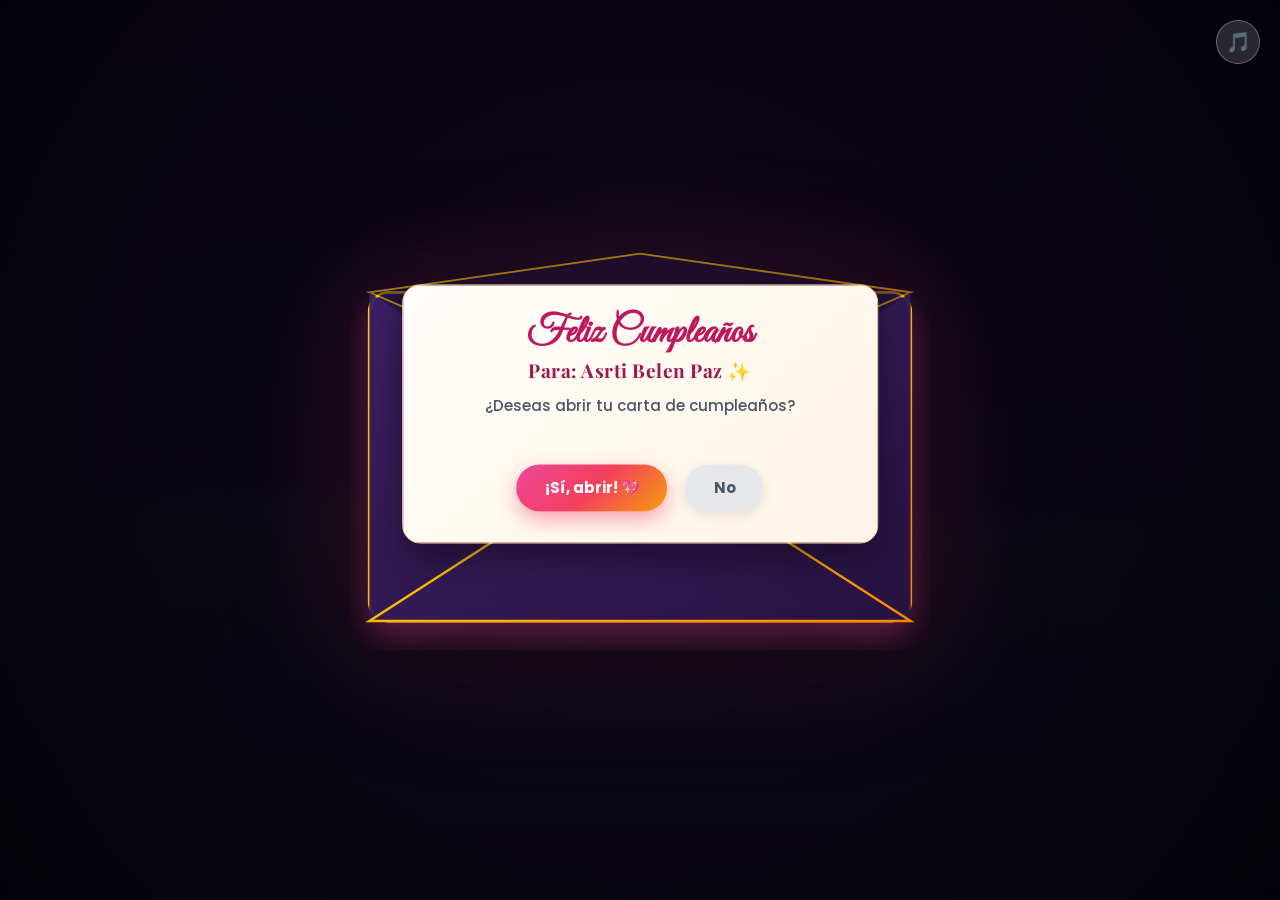
==== index.html @ bb48a77e "Initial commit: Proyecto Especial de Cumpleaños para Asrti Belen Paz (Animación Stickman, Pastel Int" ====
<!DOCTYPE html>
<html lang="es">
<head>
  <meta charset="UTF-8" />
  <meta name="viewport" content="width=device-width, initial-scale=1.0, maximum-scale=1.0, user-scalable=no" />
  <title>¡Feliz Cumpleaños Asrti Belen Paz! ✨</title>
  <link rel="preconnect" href="https://fonts.googleapis.com">
  <link rel="preconnect" href="https://fonts.gstatic.com" crossorigin>
  <link href="https://fonts.googleapis.com/css2?family=Dancing+Script:wght@700&family=Great+Vibes&family=Playfair+Display:ital,wght@0,600;0,800;1,600&family=Poppins:wght@300;400;600;700&display=swap" rel="stylesheet">
  <style>
    * {
      box-sizing: border-box;
      margin: 0;
      padding: 0;
      user-select: none;
      -webkit-tap-highlight-color: transparent;
    }
    body, html {
      width: 100%;
      height: 100%;
      overflow: hidden;
      background: #03040c;
      font-family: 'Poppins', sans-serif;
      color: #fff;
    }

    #stage {
      position: absolute;
      top: 0;
      left: 0;
      width: 100%;
      height: 100%;
    }

    /* CONTENEDOR SVG CON CÁMARA DINÁMICA POR VIEWBOX A 60 FPS */
    #worldSvg {
      display: block;
      width: 100%;
      height: 100%;
      will-change: viewBox;
    }

    /* CAPA DE FUEGOS ARTIFICIALES Y TEXTO CALIGRÁFICO */
    #fxCanvas {
      position: absolute;
      top: 0;
      left: 0;
      width: 100%;
      height: 100%;
      pointer-events: none;
      z-index: 20;
    }

    /* MODAL DE CARTA EN SVG GRANDE */
    #envelopeModal {
      position: fixed;
      top: 0;
      left: 0;
      width: 100%;
      height: 100%;
      background: radial-gradient(circle at center, rgba(16, 8, 28, 0.94) 0%, rgba(3, 2, 8, 0.98) 100%);
      backdrop-filter: blur(14px);
      -webkit-backdrop-filter: blur(14px);
      display: flex;
      justify-content: center;
      align-items: center;
      z-index: 100;
      transition: opacity 0.8s ease, visibility 0.8s ease, transform 0.8s cubic-bezier(0.16, 1, 0.3, 1);
    }

    #envelopeModal.hidden {
      opacity: 0;
      visibility: hidden;
      transform: scale(1.1);
      pointer-events: none;
    }

    .svg-envelope-wrapper {
      width: 92%;
      max-width: 580px;
      perspective: 1200px;
      text-align: center;
      position: relative;
    }

    .envelope-svg {
      width: 100%;
      height: auto;
      filter: drop-shadow(0 20px 50px rgba(0,0,0,0.8)) drop-shadow(0 0 40px rgba(236, 72, 153, 0.25));
    }

    /* CARTA DESPLEGABLE DENTRO DEL SOBRE */
    .letter-paper {
      position: absolute;
      top: 35%;
      left: 50%;
      transform: translate(-50%, -40%);
      width: 82%;
      background: linear-gradient(135deg, #fffdfa 0%, #fff4e6 100%);
      border-radius: 18px;
      padding: 28px 24px;
      color: #331526;
      box-shadow: 0 15px 35px rgba(0, 0, 0, 0.4);
      z-index: 10;
      border: 1px solid #fed7aa;
      animation: paperFloat 3s ease-in-out infinite alternate;
    }

    @keyframes paperFloat {
      0% { transform: translate(-50%, -42%); }
      100% { transform: translate(-50%, -38%); }
    }

    .letter-paper h2 {
      font-family: 'Great Vibes', cursive;
      font-size: 38px;
      color: #be185d;
      margin-bottom: 2px;
      line-height: 1.1;
    }

    .letter-paper .recipient {
      font-family: 'Playfair Display', serif;
      font-size: 19px;
      font-weight: 700;
      color: #9d174d;
      letter-spacing: 0.5px;
      margin-bottom: 12px;
    }

    .letter-paper p {
      font-size: 15px;
      color: #4b5563;
      margin-bottom: 22px;
      line-height: 1.5;
      font-weight: 500;
      min-height: 45px;
    }

    .letter-btns-box {
      display: flex;
      justify-content: center;
      align-items: center;
      gap: 18px;
      position: relative;
      min-height: 52px;
    }

    .btn-action {
      padding: 12px 28px;
      border: none;
      border-radius: 30px;
      font-size: 15px;
      font-weight: 700;
      cursor: pointer;
      font-family: 'Poppins', sans-serif;
      transition: transform 0.25s cubic-bezier(0.16, 1, 0.3, 1), box-shadow 0.25s ease, background 0.25s;
    }

    .btn-yes {
      background: linear-gradient(135deg, #ec4899 0%, #f43f5e 50%, #f59e0b 100%);
      color: #fff;
      box-shadow: 0 8px 20px rgba(244, 63, 94, 0.45);
    }
    .btn-yes:hover {
      transform: scale(1.08);
      box-shadow: 0 12px 28px rgba(244, 63, 94, 0.7);
    }

    .btn-no {
      background: #e5e7eb;
      color: #4b5563;
      box-shadow: 0 4px 12px rgba(0,0,0,0.1);
      position: relative;
      transition: transform 0.2s cubic-bezier(0.16, 1, 0.3, 1), left 0.2s, top 0.2s;
    }

    /* TARJETA ELEGANTE FINAL TRAS LA EXPLOSIÓN */
    #celebrationCard {
      position: fixed;
      bottom: 5%;
      left: 50%;
      transform: translateX(-50%) translateY(80px);
      opacity: 0;
      pointer-events: none;
      width: 90%;
      max-width: 660px;
      background: rgba(12, 7, 24, 0.86);
      backdrop-filter: blur(20px);
      -webkit-backdrop-filter: blur(20px);
      border: 2px solid rgba(255, 215, 0, 0.6);
      border-radius: 26px;
      padding: 28px 24px;
      text-align: center;
      z-index: 80;
      box-shadow: 0 25px 60px rgba(0,0,0,0.85), 0 0 40px rgba(255, 215, 0, 0.3);
      transition: transform 1.2s cubic-bezier(0.16, 1, 0.3, 1), opacity 1.2s ease;
    }

    #celebrationCard.active {
      transform: translateX(-50%) translateY(0);
      opacity: 1;
      pointer-events: auto;
    }

    .card-grand-title {
      font-family: 'Great Vibes', cursive;
      font-size: 52px;
      background: linear-gradient(45deg, #ffd700, #ff80bf, #ffffff, #ffd700);
      background-size: 200% auto;
      -webkit-background-clip: text;
      -webkit-text-fill-color: transparent;
      animation: shineGrad 4s linear infinite;
      line-height: 1.1;
      margin-bottom: 6px;
    }

    @keyframes shineGrad {
      to { background-position: 200% center; }
    }

    .card-dedication-name {
      font-family: 'Playfair Display', serif;
      font-size: 26px;
      color: #ffd166;
      font-weight: 700;
      letter-spacing: 1px;
      margin-bottom: 14px;
      text-shadow: 0 0 20px rgba(255, 209, 102, 0.6);
    }

    .card-desc {
      font-size: 15px;
      line-height: 1.7;
      color: #f3f4f6;
      margin-bottom: 24px;
      font-weight: 300;
    }

    .card-buttons-container {
      display: flex;
      flex-direction: column;
      align-items: center;
      gap: 12px;
      margin-bottom: 8px;
    }

    .btn-developer-gift {
      display: inline-flex;
      align-items: center;
      justify-content: center;
      gap: 12px;
      padding: 16px 32px;
      border-radius: 50px;
      background: linear-gradient(135deg, #f59e0b 0%, #ec4899 50%, #8b5cf6 100%);
      background-size: 200% 200%;
      color: #fff;
      font-size: 16px;
      font-weight: 700;
      text-decoration: none;
      box-shadow: 0 10px 30px rgba(236, 72, 153, 0.6);
      border: 2px solid rgba(255, 255, 255, 0.5);
      cursor: pointer;
      animation: pulseBtn 2s infinite alternate ease-in-out;
      transition: all 0.3s ease;
    }

    .btn-direct-cake {
      display: inline-flex;
      align-items: center;
      justify-content: center;
      gap: 10px;
      padding: 12px 26px;
      border-radius: 40px;
      background: rgba(255, 255, 255, 0.12);
      border: 1.5px solid rgba(255, 215, 0, 0.6);
      color: #ffd700;
      font-size: 14px;
      font-weight: 600;
      text-decoration: none;
      transition: all 0.3s ease;
    }
    .btn-direct-cake:hover {
      background: rgba(255, 215, 0, 0.25);
      transform: translateY(-2px);
      box-shadow: 0 6px 20px rgba(255, 215, 0, 0.4);
    }
      font-weight: 700;
      text-decoration: none;
      box-shadow: 0 10px 30px rgba(236, 72, 153, 0.6);
      border: 2px solid rgba(255, 255, 255, 0.5);
      cursor: pointer;
      animation: pulseBtn 2s infinite alternate ease-in-out;
      transition: all 0.3s ease;
    }

    @keyframes pulseBtn {
      0% { transform: scale(1); box-shadow: 0 10px 25px rgba(236, 72, 153, 0.5); }
      100% { transform: scale(1.05); box-shadow: 0 14px 40px rgba(245, 158, 11, 0.8); }
    }

    .btn-developer-gift:hover {
      transform: scale(1.09) translateY(-2px);
      filter: brightness(1.15);
    }

    .replay-link {
      display: inline-block;
      margin-top: 14px;
      color: rgba(255, 255, 255, 0.65);
      font-size: 13px;
      text-decoration: underline;
      cursor: pointer;
    }
    .replay-link:hover {
      color: #ffd700;
    }

    /* CONTROL DE AUDIO */
    .audio-btn {
      position: fixed;
      top: 20px;
      right: 20px;
      z-index: 120;
      background: rgba(255, 255, 255, 0.15);
      backdrop-filter: blur(10px);
      border: 1px solid rgba(255, 255, 255, 0.3);
      color: #fff;
      border-radius: 50%;
      width: 44px;
      height: 44px;
      display: flex;
      justify-content: center;
      align-items: center;
      font-size: 20px;
      cursor: pointer;
      transition: background 0.3s;
    }
    .audio-btn:hover {
      background: rgba(255, 255, 255, 0.3);
    }
  </style>
</head>
<body>

  <button class="audio-btn" id="audioBtn" title="Música On/Off">🎵</button>

  <audio id="bgMusic" src="musica/cancion.mp3" preload="auto" loop></audio>
  <audio id="sfxSoplar" src="efectos de sonidos/soplar1.mp3" preload="auto"></audio>

  <!-- MODAL INICIAL CON CARTA SVG GRANDE -->
  <div id="envelopeModal">
    <div class="svg-envelope-wrapper">
      <!-- SOBRE SVG GRANDE -->
      <svg class="envelope-svg" viewBox="0 0 600 420" fill="none" xmlns="http://www.w3.org/2000/svg">
        <defs>
          <linearGradient id="envGradBack" x1="0%" y1="0%" x2="100%" y2="100%">
            <stop offset="0%" stop-color="#2d174a"/>
            <stop offset="100%" stop-color="#190d2e"/>
          </linearGradient>
          <linearGradient id="envGradFront" x1="0%" y1="0%" x2="100%" y2="100%">
            <stop offset="0%" stop-color="#3d2066"/>
            <stop offset="100%" stop-color="#261340"/>
          </linearGradient>
          <linearGradient id="goldBorder" x1="0%" y1="0%" x2="100%" y2="100%">
            <stop offset="0%" stop-color="#ffd700"/>
            <stop offset="50%" stop-color="#ffb703"/>
            <stop offset="100%" stop-color="#fb8500"/>
          </linearGradient>
          <filter id="envGlow" x="-20%" y="-20%" width="140%" height="140%">
            <feDropShadow dx="0" dy="15" stdDeviation="15" flood-color="#ec4899" flood-opacity="0.3"/>
          </filter>
        </defs>

        <!-- Fondo del sobre -->
        <rect x="20" y="50" width="560" height="340" rx="20" fill="url(#envGradBack)" stroke="url(#goldBorder)" stroke-width="3" filter="url(#envGlow)"/>

        <!-- Solapa abierta hacia arriba -->
        <polygon points="20,50 300,10 580,50 300,170" fill="#201138" stroke="url(#goldBorder)" stroke-width="2" opacity="0.6"/>

        <!-- Laterales interiores del sobre -->
        <polygon points="20,50 300,240 20,390" fill="url(#envGradFront)" opacity="0.95"/>
        <polygon points="580,50 300,240 580,390" fill="url(#envGradFront)" opacity="0.95"/>
        
        <!-- Solapa frontal inferior -->
        <polygon points="20,390 300,210 580,390" fill="url(#envGradFront)" stroke="url(#goldBorder)" stroke-width="2.5"/>

        <!-- Sello dorado de cera -->
        <circle cx="300" cy="210" r="34" fill="url(#goldBorder)"/>
        <circle cx="300" cy="210" r="28" fill="#ffd700" stroke="#b45309" stroke-width="2"/>
        <text x="300" y="218" text-anchor="middle" font-size="22" font-family="'Great Vibes', cursive" fill="#78350f" font-weight="bold">A</text>
      </svg>

      <!-- PAPEL DE LA CARTA INTERACTIVA -->
      <div class="letter-paper" id="letterPaper">
        <h2>Feliz Cumpleaños</h2>
        <div class="recipient">Para: Asrti Belen Paz ✨</div>
        <p id="questionText">¿Deseas abrir tu carta de cumpleaños?</p>
        <div class="letter-btns-box">
          <button class="btn-action btn-yes" id="btnYes">¡Sí, abrir! 💖</button>
          <button class="btn-action btn-no" id="btnNo">No</button>
        </div>
      </div>
    </div>
  </div>

  <!-- LIENZO DE ESCENA PRINCIPAL -->
  <div id="stage">
    <!-- MUNDO SVG VERTICAL GRANDE: 1400 ancho x 3200 alto -->
    <svg id="worldSvg" viewBox="0 0 1400 3200" preserveAspectRatio="xMidYMid slice">
      <defs>
        <!-- CIELO GRADIENTE CONTINUO (Espacio exterior hasta la pradera) -->
        <linearGradient id="skyGradient" x1="0%" y1="0%" x2="0%" y2="100%">
          <stop offset="0%" stop-color="#020308" />
          <stop offset="15%" stop-color="#06091e" />
          <stop offset="35%" stop-color="#121035" />
          <stop offset="55%" stop-color="#1b1245" />
          <stop offset="75%" stop-color="#281354" />
          <stop offset="92%" stop-color="#3d185e" />
          <stop offset="100%" stop-color="#171833" />
        </linearGradient>

        <!-- LUNA RESPLANDOR -->
        <radialGradient id="moonGlow" cx="50%" cy="50%" r="50%">
          <stop offset="0%" stop-color="#ffffff" stop-opacity="1"/>
          <stop offset="35%" stop-color="#fff7cd" stop-opacity="0.95"/>
          <stop offset="70%" stop-color="#ffd166" stop-opacity="0.35"/>
          <stop offset="100%" stop-color="#ffb703" stop-opacity="0"/>
        </radialGradient>

        <!-- LLAMA DE FUEGO -->
        <radialGradient id="fireGrad" cx="50%" cy="80%" r="65%">
          <stop offset="0%" stop-color="#ffffff"/>
          <stop offset="25%" stop-color="#ffe600"/>
          <stop offset="60%" stop-color="#ff5400"/>
          <stop offset="90%" stop-color="#ff0055"/>
          <stop offset="100%" stop-color="#79001b" stop-opacity="0"/>
        </radialGradient>

        <radialGradient id="arrowFireGrad" cx="50%" cy="50%" r="50%">
          <stop offset="0%" stop-color="#ffffff"/>
          <stop offset="35%" stop-color="#ffe600"/>
          <stop offset="75%" stop-color="#ff3c00"/>
          <stop offset="100%" stop-color="#ff0000" stop-opacity="0"/>
        </radialGradient>

        <!-- CÉSPED -->
        <linearGradient id="grassGrad" x1="0%" y1="0%" x2="0%" y2="100%">
          <stop offset="0%" stop-color="#2b7a3a"/>
          <stop offset="30%" stop-color="#185124"/>
          <stop offset="100%" stop-color="#09220f"/>
        </linearGradient>

        <!-- MONTAÑAS -->
        <linearGradient id="mountGrad1" x1="0%" y1="0%" x2="0%" y2="100%">
          <stop offset="0%" stop-color="#1b1738"/>
          <stop offset="100%" stop-color="#0b081b"/>
        </linearGradient>
        <linearGradient id="mountGrad2" x1="0%" y1="0%" x2="0%" y2="100%">
          <stop offset="0%" stop-color="#151d3b"/>
          <stop offset="100%" stop-color="#080e22"/>
        </linearGradient>

        <filter id="glowFilt" x="-50%" y="-50%" width="200%" height="200%">
          <feGaussianBlur stdDeviation="8" result="b1"/>
          <feMerge>
            <feMergeNode in="b1"/>
            <feMergeNode in="SourceGraphic"/>
          </feMerge>
        </filter>
        <filter id="heavyGlow" x="-100%" y="-100%" width="300%" height="300%">
          <feGaussianBlur stdDeviation="18" result="b1"/>
          <feMerge>
            <feMergeNode in="b1"/>
            <feMergeNode in="SourceGraphic"/>
          </feMerge>
        </filter>
      </defs>

      <!-- FONDO COMPLETO -->
      <rect width="1400" height="3200" fill="url(#skyGradient)" />

      <!-- CAMPO DE ESTRELLAS -->
      <g id="starsLayer"></g>

      <!-- NUBES Y NEBULOSAS SUAVES EN EL CIELO -->
      <g opacity="0.35">
        <path d="M-100,1200 Q300,1100 700,1250 T1500,1180 L1500,1400 L-100,1400 Z" fill="#4a1575" />
        <path d="M-100,1650 Q450,1500 900,1680 T1500,1580 L1500,1850 L-100,1850 Z" fill="#2d1354" />
      </g>

      <!-- LA GRAN LUNA (A la altura de y=520, donde la flecha ascenderá) -->
      <g id="lunaGroup" transform="translate(700, 520)">
        <!-- Gran resplandor de la luna -->
        <circle cx="0" cy="0" r="160" fill="url(#moonGlow)" filter="url(#heavyGlow)" opacity="0.9" />
        <!-- Disco lunar -->
        <circle cx="0" cy="0" r="75" fill="#fffdf0" />
        <!-- Cráteres suaves -->
        <circle cx="-22" cy="-18" r="14" fill="#e9e1c4" opacity="0.75" />
        <circle cx="26" cy="22" r="20" fill="#e9e1c4" opacity="0.6" />
        <circle cx="-16" cy="32" r="11" fill="#e9e1c4" opacity="0.5" />
        <circle cx="34" cy="-24" r="12" fill="#e9e1c4" opacity="0.6" />
      </g>

      <!-- MONTAÑAS DE FONDO LEJANAS (y=2450) -->
      <path d="M-100,2500 Q200,2250 550,2460 T1150,2380 T1500,2480 L1500,3200 L-100,3200 Z" fill="url(#mountGrad1)" />

      <!-- MONTAÑAS CERCANAS (y=2620) -->
      <path d="M-100,2680 Q350,2450 750,2620 T1500,2590 L1500,3200 L-100,3200 Z" fill="url(#mountGrad2)" />

      <!-- COLINA DE CÉSPED DELANTERA (y=2830) -->
      <path d="M-100,2830 Q350,2770 700,2800 T1500,2810 L1500,3200 L-100,3200 Z" fill="url(#grassGrad)" />
      <g id="grassBladesGroup"></g>

      <!-- FOGATA / LLAMA DE FUEGO EN EL SUELO (x=530, y=2830) -->
      <g id="campfireGroup" transform="translate(530, 2830)">
        <!-- Piedras del fogón -->
        <ellipse cx="-26" cy="8" rx="14" ry="7" fill="#3f3f50" />
        <ellipse cx="26" cy="8" rx="14" ry="7" fill="#333342" />
        <ellipse cx="0" cy="12" rx="20" ry="8" fill="#242430" />
        <ellipse cx="-14" cy="11" rx="12" ry="6" fill="#3a3a4c" />
        <ellipse cx="14" cy="11" rx="12" ry="6" fill="#363646" />
        <!-- Leños de madera -->
        <rect x="-28" y="-3" width="56" height="10" rx="4" fill="#582a13" transform="rotate(-18)" />
        <rect x="-28" y="-3" width="56" height="10" rx="4" fill="#6a3518" transform="rotate(20)" />
        <!-- Brasa y llama viva de fuego -->
        <ellipse cx="0" cy="2" rx="22" ry="7" fill="#ff4d00" filter="url(#glowFilt)" />
        <g id="flameGroup" filter="url(#glowFilt)">
          <path id="flameOuter" d="M0,-60 C18,-38 28,-16 18,2 C10,12 -10,12 -18,2 C-28,-16 -18,-38 0,-60 Z" fill="url(#fireGrad)" />
          <path id="flameInner" d="M0,-36 C10,-22 14,-10 9,0 C5,6 -5,6 -9,0 C-14,-10 -10,-22 0,-36 Z" fill="#ffffff" opacity="0.9" />
        </g>
        <g id="fireSparksGroup"></g>
      </g>

      <!-- ARCO EN EL SUELO (x=730, y=2840) -->
      <g id="groundBow" transform="translate(730, 2840) rotate(32)">
        <path d="M-30,-6 Q0,-20 30,-6" fill="none" stroke="#8b4513" stroke-width="5" stroke-linecap="round" />
        <line x1="-30" y1="-6" x2="30" y2="-6" stroke="#fef08a" stroke-width="2" />
      </g>

      <!-- PERSONAJE DE PALITOS (STICKMAN ARTICULADO POR JS A 60 FPS) -->
      <g id="stickman">
        <!-- Cabeza con trazo idéntico a la imagen -->
        <circle id="smHead" cx="660" cy="2650" r="28" fill="#ffffff" stroke="#000000" stroke-width="8" />
        <!-- Torso -->
        <line id="smTorso" x1="660" y1="2678" x2="660" y2="2760" stroke="#000000" stroke-width="8" stroke-linecap="round" />
        <!-- Brazo Izquierdo -->
        <polyline id="smLeftArm" points="660,2700 635,2730 620,2750" fill="none" stroke="#000000" stroke-width="8" stroke-linecap="round" stroke-linejoin="round" />
        <circle id="smLeftHand" cx="620" cy="2750" r="5" fill="#000000" />
        <!-- Brazo Derecho (Saludando arriba al inicio como la foto) -->
        <polyline id="smRightArm" points="660,2700 688,2680 705,2635" fill="none" stroke="#000000" stroke-width="8" stroke-linecap="round" stroke-linejoin="round" />
        <circle id="smRightHand" cx="705" cy="2635" r="5" fill="#000000" />
        <!-- Pierna Izquierda -->
        <polyline id="smLeftLeg" points="660,2760 635,2795 622,2832 608,2835" fill="none" stroke="#000000" stroke-width="8" stroke-linecap="round" stroke-linejoin="round" />
        <!-- Pierna Derecha -->
        <polyline id="smRightLeg" points="660,2760 665,2798 666,2832 686,2835" fill="none" stroke="#000000" stroke-width="8" stroke-linecap="round" stroke-linejoin="round" />

        <!-- ARCO SOSTENIDO EN MANO -->
        <g id="smHeldBow" opacity="0">
          <path id="smBowWood" d="M-10,-45 Q20,0 -10,45" fill="none" stroke="#8b4513" stroke-width="5" stroke-linecap="round" />
          <path id="smBowString" d="M-10,-45 L-10,45" stroke="#fef08a" stroke-width="2" />
          <!-- Flecha colocada -->
          <g id="smNockedArrow" opacity="0">
            <line x1="-35" y1="0" x2="35" y2="0" stroke="#d4a373" stroke-width="3.5" stroke-linecap="round" />
            <path d="M-35,-5 L-25,0 L-35,5" fill="none" stroke="#ef4444" stroke-width="2.5" />
            <polygon points="35,-5 45,0 35,5" fill="#cbd5e1" />
            <!-- Fuego en la punta -->
            <circle id="smTipFlame" cx="42" cy="0" r="10" fill="url(#arrowFireGrad)" filter="url(#glowFilt)" opacity="0" />
          </g>
        </g>
      </g>

      <!-- FLECHA VOLADORA EN ASCENSO -->
      <g id="flyingArrow" opacity="0" transform="translate(660, 2670) rotate(-90)">
        <g id="arrowTrail"></g>
        <line x1="-40" y1="0" x2="40" y2="0" stroke="#d4a373" stroke-width="4.5" stroke-linecap="round" />
        <path d="M-40,-7 L-28,0 L-40,7" fill="none" stroke="#ef4444" stroke-width="3.5" />
        <path d="M-48,-6 L-36,0 L-48,6" fill="none" stroke="#f59e0b" stroke-width="3" />
        <polygon points="40,-7 54,0 40,7" fill="#e2e8f0" />
        <ellipse cx="48" cy="0" rx="22" ry="14" fill="url(#arrowFireGrad)" filter="url(#heavyGlow)" />
        <ellipse cx="52" cy="0" rx="12" ry="7" fill="#ffffff" />
      </g>

      <!-- TEXTO CALIGRÁFICO ESCRIBÍENDOSE EN EL CIELO CON TRAZOS CELESTIALES -->
      <g id="skyWritingGroup" opacity="0">
        <text x="700" y="320" text-anchor="middle" font-family="'Great Vibes', cursive" font-size="78" fill="#ffd700" filter="url(#heavyGlow)" letter-spacing="2">¡Feliz Cumpleaños!</text>
        <text x="700" y="420" text-anchor="middle" font-family="'Playfair Display', serif" font-size="52" font-weight="bold" fill="#ffffff" filter="url(#heavyGlow)" letter-spacing="3">✨ Asrti Belen Paz ✨</text>
      </g>
    </svg>
  </div>

  <!-- CANVAS PARA PARTICULAS Y FUEGOS ARTIFICIALES -->
  <canvas id="fxCanvas"></canvas>

  <!-- TARJETA ELEGANTE FINAL -->
  <div id="celebrationCard">
    <div class="card-grand-title">¡Feliz Cumpleaños!</div>
    <div class="card-dedication-name">✨ Asrti Belen Paz ✨</div>
    <p class="card-desc">
      Que cada estrella del firmamento ilumine tu camino con bendiciones, salud inquebrantable, alegría desbordante y sueños cumplidos. ¡Hoy el universo entero celebra contigo! 🎂💖
    </p>
    <div class="card-buttons-container">
      <a href="pastel/index.html?nombre=Asrti%20Belen&apellido=Paz" class="btn-direct-cake">
        <span>🎂 Ver directamente el Pastel de Cumpleaños</span>
      </a>
      <a href="pregunta.html" class="btn-developer-gift">
        <span>🎁 Ver el regalo que te dejó el desarrollador ✨</span>
      </a>
    </div>
    <div>
      <span class="replay-link" id="replayBtn">↺ Revivir la animación</span>
    </div>
  </div>

  <script>
    /* ==========================================================================
       1. AUDIO Y SONIDOS
       ========================================================================== */
    const bgMusic = document.getElementById('bgMusic');
    const sfxSoplar = document.getElementById('sfxSoplar');
    const audioBtn = document.getElementById('audioBtn');
    let isMuted = false;

    audioBtn.addEventListener('click', () => {
      isMuted = !isMuted;
      if (isMuted) {
        bgMusic.pause();
        audioBtn.textContent = '🔇';
      } else {
        bgMusic.play().catch(() => {});
        audioBtn.textContent = '🎵';
      }
    });

    let actx = null;
    function getActx() {
      if (!actx) actx = new (window.AudioContext || window.webkitAudioContext)();
      if (actx.state === 'suspended') actx.resume();
      return actx;
    }

    function soundBowRelease() {
      try {
        const ctx = getActx();
        const osc = ctx.createOscillator();
        const g = ctx.createGain();
        osc.connect(g);
        g.connect(ctx.destination);
        osc.type = 'triangle';
        osc.frequency.setValueAtTime(520, ctx.currentTime);
        osc.frequency.exponentialRampToValueAtTime(100, ctx.currentTime + 0.28);
        g.gain.setValueAtTime(0.4, ctx.currentTime);
        g.gain.exponentialRampToValueAtTime(0.01, ctx.currentTime + 0.3);
        osc.start();
        osc.stop(ctx.currentTime + 0.3);
      } catch(e) {}
    }

    function soundRocketAscend() {
      try {
        const ctx = getActx();
        const osc = ctx.createOscillator();
        const g = ctx.createGain();
        osc.connect(g);
        g.connect(ctx.destination);
        osc.type = 'sine';
        osc.frequency.setValueAtTime(260, ctx.currentTime);
        osc.frequency.exponentialRampToValueAtTime(1600, ctx.currentTime + 3.2);
        g.gain.setValueAtTime(0.12, ctx.currentTime);
        g.gain.linearRampToValueAtTime(0.35, ctx.currentTime + 2.8);
        g.gain.exponentialRampToValueAtTime(0.01, ctx.currentTime + 3.2);
        osc.start();
        osc.stop(ctx.currentTime + 3.2);
      } catch(e) {}
    }

    function soundBigExplosion() {
      try {
        const ctx = getActx();
        const bSize = ctx.sampleRate * 2.0;
        const buf = ctx.createBuffer(1, bSize, ctx.sampleRate);
        const d = buf.getChannelData(0);
        for (let i = 0; i < bSize; i++) d[i] = Math.random() * 2 - 1;

        const noise = ctx.createBufferSource();
        noise.buffer = buf;
        const filter = ctx.createBiquadFilter();
        filter.type = 'lowpass';
        filter.frequency.setValueAtTime(1000, ctx.currentTime);
        filter.frequency.exponentialRampToValueAtTime(50, ctx.currentTime + 1.8);

        const g = ctx.createGain();
        g.gain.setValueAtTime(0.9, ctx.currentTime);
        g.gain.exponentialRampToValueAtTime(0.01, ctx.currentTime + 1.9);

        noise.connect(filter);
        filter.connect(g);
        g.connect(ctx.destination);
        noise.start();
        noise.stop(ctx.currentTime + 1.9);

        // Campanas celestiales
        const notes = [523.25, 659.25, 783.99, 1046.50, 1318.51, 1567.98];
        notes.forEach((freq, i) => {
          setTimeout(() => {
            const o = ctx.createOscillator();
            const gn = ctx.createGain();
            o.connect(gn);
            gn.connect(ctx.destination);
            o.type = 'sine';
            o.frequency.setValueAtTime(freq, ctx.currentTime);
            gn.gain.setValueAtTime(0.25, ctx.currentTime);
            gn.gain.exponentialRampToValueAtTime(0.001, ctx.currentTime + 1.0);
            o.start();
            o.stop(ctx.currentTime + 1.0);
          }, i * 110);
        });
      } catch(e) {}
    }

    /* ==========================================================================
       2. MUNDO SVG Y ELEMENTOS AMBIENTALES
       ========================================================================== */
    const starsLayer = document.getElementById('starsLayer');
    for (let i = 0; i < 280; i++) {
      const cx = Math.random() * 1400;
      const cy = Math.random() * 2600;
      const r = Math.random() * 2 + 0.6;
      const op = Math.random() * 0.75 + 0.25;
      const star = document.createElementNS('http://www.w3.org/2000/svg', 'circle');
      star.setAttribute('cx', cx);
      star.setAttribute('cy', cy);
      star.setAttribute('r', r);
      star.setAttribute('fill', '#ffffff');
      star.setAttribute('opacity', op);
      starsLayer.appendChild(star);
    }

    const grassGroup = document.getElementById('grassBladesGroup');
    for (let i = 0; i < 150; i++) {
      const x = Math.random() * 1400;
      const y = 2800 + Math.random() * 200;
      const h = 12 + Math.random() * 20;
      const blade = document.createElementNS('http://www.w3.org/2000/svg', 'path');
      blade.setAttribute('d', `M${x},${y} Q${x + (Math.random() * 12 - 6)},${y - h} ${x + (Math.random() * 8 - 4)},${y - h}`);
      blade.setAttribute('stroke', '#38b000');
      blade.setAttribute('stroke-width', '2.5');
      blade.setAttribute('stroke-linecap', 'round');
      grassGroup.appendChild(blade);
    }

    // Chispas de la fogata
    const fireSparksGroup = document.getElementById('fireSparksGroup');
    for (let i = 0; i < 10; i++) {
      const sp = document.createElementNS('http://www.w3.org/2000/svg', 'circle');
      sp.setAttribute('cx', Math.random() * 24 - 12);
      sp.setAttribute('cy', Math.random() * 20 - 20);
      sp.setAttribute('r', Math.random() * 2.5 + 1);
      sp.setAttribute('fill', '#ffe600');
      sp.setAttribute('opacity', Math.random() * 0.8 + 0.2);
      fireSparksGroup.appendChild(sp);
    }

    /* ==========================================================================
       3. SISTEMA DE CÁMARA A 60 FPS (LERP VIEWBOX INTERPOLATION)
       ========================================================================== */
    const worldSvg = document.getElementById('worldSvg');

    // Estado actual de la cámara
    let cam = {
      x: 0,
      y: 2300,
      w: 1400,
      h: 900
    };

    // Objetivo al que viaja la cámara suavemente a 60 FPS
    let targetCam = {
      x: 0,
      y: 2300,
      w: 1400,
      h: 900,
      lerpSpeed: 0.08
    };

    function updateCamera() {
      cam.x += (targetCam.x - cam.x) * targetCam.lerpSpeed;
      cam.y += (targetCam.y - cam.y) * targetCam.lerpSpeed;
      cam.w += (targetCam.w - cam.w) * targetCam.lerpSpeed;
      cam.h += (targetCam.h - cam.h) * targetCam.lerpSpeed;

      worldSvg.setAttribute('viewBox', `${cam.x} ${cam.y} ${cam.w} ${cam.h}`);
    }

    /* ==========================================================================
       4. MOTOR DE FÍSICA Y CINEMÁTICA INVERSA (IK) A 60 FPS
       ========================================================================== */
    const smHead = document.getElementById('smHead');
    const smTorso = document.getElementById('smTorso');
    const smLeftArm = document.getElementById('smLeftArm');
    const smLeftHand = document.getElementById('smLeftHand');
    const smRightArm = document.getElementById('smRightArm');
    const smRightHand = document.getElementById('smRightHand');
    const smLeftLeg = document.getElementById('smLeftLeg');
    const smRightLeg = document.getElementById('smRightLeg');
    const smHeldBow = document.getElementById('smHeldBow');
    const smBowWood = document.getElementById('smBowWood');
    const smBowString = document.getElementById('smBowString');
    const smNockedArrow = document.getElementById('smNockedArrow');
    const smTipFlame = document.getElementById('smTipFlame');
    const groundBow = document.getElementById('groundBow');
    const flameOuter = document.getElementById('flameOuter');

    // SOLVER DE 2 HUESOS (INVERSE KINEMATICS)
    // Garantiza físicamente que las manos y pies NUNCA se separen del cuerpo
    function solveLimbIK(startX, startY, targetX, targetY, bendDir = 1, len1 = 34, len2 = 34) {
      const dx = targetX - startX;
      const dy = targetY - startY;
      const dist = Math.hypot(dx, dy);
      const maxReach = (len1 + len2) * 0.999;
      const d = Math.max(0.1, Math.min(dist, maxReach));

      const baseAng = Math.atan2(dy, dx);
      const cosA = (len1 * len1 + d * d - len2 * len2) / (2 * len1 * d);
      const clampedCos = Math.max(-1, Math.min(1, cosA));
      const angA = Math.acos(clampedCos);

      const jointAng = baseAng + bendDir * angA;
      const midX = startX + len1 * Math.cos(jointAng);
      const midY = startY + len1 * Math.sin(jointAng);

      const endX = startX + (dx / dist) * d;
      const endY = startY + (dy / dist) * d;

      return {
        start: { x: startX, y: startY },
        mid: { x: midX, y: midY },
        end: { x: endX, y: endY }
      };
    }

    // Estado físico del personaje
    let man = {
      x: 660,
      y: 2650,
      baseY: 2650,
      walkCycle: 0,
      bowHeld: false,
      arrowNocked: false,
      arrowIgnited: false,
      bowAngle: 0,
      bowStringPull: 0,
      state: 'wave',
      stateTime: 0
    };

    let flameT = 0;

    function renderStickman() {
      flameT += 0.15;
      const f1 = Math.sin(flameT * 2.5) * 6;
      const f2 = Math.cos(flameT * 3.2) * 5;
      const fh = Math.sin(flameT * 4.0) * 8;
      flameOuter.setAttribute('d', `M${f1},-60 C${18 + f2},-38 28,-16 18,2 C10,12 -10,12 -18,2 C-28,-16 ${-18 + f1},-38 ${f1},${-60 - fh} Z`);

      man.stateTime += 0.016;

      let hx = man.x;
      let hy = man.y;
      let neckX = hx;
      let neckY = hy + 28;
      let hipX = hx;
      let hipY = hy + 110;

      // Variables objetivo para las manos y pies
      let targetLX = hx - 28, targetLY = hy + 85;
      let targetRX = hx + 35, targetRY = hy + 85;
      let targetFootLX = hx - 25, targetFootLY = 2835;
      let targetFootRX = hx + 15, targetFootLY2 = 2835;

      // MAQUINA DE ESTADOS FÍSICOS CON VECTORES EXACTOS (RITMO HUMANO TRANQUILO)
      if (man.state === 'wave') {
        man.facing = 1;
        // Saludo suave y cariñoso a ritmo humano
        const waveAngle = Math.sin(man.stateTime * 3.2) * 14;
        targetRX = hx + 40 + waveAngle;
        targetRY = hy - 18 + Math.cos(man.stateTime * 3.2) * 5;
        targetLX = hx - 26;
        targetLY = hy + 80;

        targetFootLX = hx - 20;
        targetFootLY = 2835;
        targetFootRX = hx + 18;
        targetFootLY2 = 2835;
      }
      else if (man.state === 'walkToBow') {
        man.facing = 1;
        man.x += 1.0; // Caminata pausada y tranquila
        hx = man.x;
        man.walkCycle += 0.08;

        // Rebote pélvico físico suave
        const bob = Math.abs(Math.sin(man.walkCycle * 2)) * 3.5;
        man.y = man.baseY - bob;
        hy = man.y;
        neckY = hy + 28;
        hipY = hy + 110;

        // Vectores de paso orgánico
        const stride = 22;
        const p1 = man.walkCycle;
        const p2 = man.walkCycle + Math.PI;

        targetFootLX = hx + Math.sin(p1) * stride;
        const liftL = Math.max(0, Math.cos(p1) * 12);
        targetFootLY = 2835 - liftL;

        targetFootRX = hx + Math.sin(p2) * stride;
        const liftR = Math.max(0, Math.cos(p2) * 12);
        targetFootLY2 = 2835 - liftR;

        // Brazos balanceándose suavemente en contra-fase
        targetLX = hx - Math.sin(p1) * 15;
        targetLY = hy + 78;
        targetRX = hx - Math.sin(p2) * 15;
        targetRY = hy + 78;

        if (man.x >= 715) {
          man.state = 'bendBow';
          man.stateTime = 0;
        }
      }
      else if (man.state === 'bendBow') {
        // Se agacha pausadamente doblando rodillas e inclinando torso
        const t = Math.min(man.stateTime * 0.75, 1);
        const ease = t * t * (3 - 2 * t);

        man.y = man.baseY + ease * 45;
        hy = man.y;
        neckY = hy + 28;
        hipY = hy + 105;

        // Mano izquierda alcanza con calma el arco en el suelo
        targetLX = hx + 15 + ease * 5;
        targetLY = 2838;

        // Mano derecha equilibra atrás
        targetRX = hx - 25 - ease * 10;
        targetRY = hy + 50;

        targetFootLX = hx - 18;
        targetFootLY = 2835;
        targetFootRX = hx + 18;
        targetFootLY2 = 2835;

        if (t >= 1 && man.stateTime > 1.4) {
          groundBow.style.display = 'none';
          man.bowHeld = true;
          smHeldBow.setAttribute('opacity', '1');
          man.state = 'standBow';
          man.stateTime = 0;
        }
      }
      else if (man.state === 'standBow') {
        // Se incorpora con calma con el arco en mano
        const t = Math.min(man.stateTime * 0.75, 1);
        const ease = t * t * (3 - 2 * t);

        man.y = (man.baseY + 45) - ease * 45;
        hy = man.y;
        neckY = hy + 28;
        hipY = hy + 110;

        targetLX = hx + 25;
        targetLY = hy + 65;

        targetRX = hx + 5 - (1 - ease) * 30;
        targetRY = hy + 65;

        man.bowAngle = 0;

        targetFootLX = hx - 18;
        targetFootLY = 2835;
        targetFootRX = hx + 18;
        targetFootLY2 = 2835;

        if (t >= 1 && man.stateTime > 1.4) {
          man.arrowNocked = true;
          smNockedArrow.setAttribute('opacity', '1');
          man.state = 'walkToFire';
          man.stateTime = 0;
        }
      }
      else if (man.state === 'walkToFire') {
        man.facing = -1;
        man.x -= 1.0; // Caminata tranquila hacia la fogata
        hx = man.x;
        man.walkCycle += 0.08;

        const bob = Math.abs(Math.sin(man.walkCycle * 2)) * 3.5;
        man.y = man.baseY - bob;
        hy = man.y;
        neckY = hy + 28;
        hipY = hy + 110;

        const stride = 22;
        const p1 = man.walkCycle;
        const p2 = man.walkCycle + Math.PI;

        targetFootLX = hx + Math.sin(p1) * stride;
        const liftL = Math.max(0, Math.cos(p1) * 12);
        targetFootLY = 2835 - liftL;

        targetFootRX = hx + Math.sin(p2) * stride;
        const liftR = Math.max(0, Math.cos(p2) * 12);
        targetFootLY2 = 2835 - liftR;

        // Ambas manos llevan el arco y la flecha con serenidad
        targetLX = hx - 26;
        targetLY = hy + 65;
        targetRX = hx - 5;
        targetRY = hy + 65;

        man.bowAngle = 180;

        if (man.x <= 585) {
          man.state = 'ignite';
          man.stateTime = 0;
        }
      }
      else if (man.state === 'ignite') {
        // Extiende la flecha hacia el fuego con cuidado y paciencia
        const t = Math.min(man.stateTime * 0.8, 1);
        const ease = t * t * (3 - 2 * t);

        targetLX = hx - 28 - ease * 12;
        targetLY = hy + 60 + ease * 25;

        targetRX = hx - 8 - ease * 35;
        targetRY = hy + 60 + ease * 25;

        man.bowAngle = 195;

        targetFootLX = hx - 18;
        targetFootLY = 2835;
        targetFootRX = hx + 18;
        targetFootLY2 = 2835;

        if (man.stateTime > 1.2 && !man.arrowIgnited) {
          man.arrowIgnited = true;
          smTipFlame.setAttribute('opacity', '1');
          try {
            sfxSoplar.currentTime = 0;
            sfxSoplar.play().catch(() => {});
          } catch(e) {}
        }

        if (man.stateTime > 2.4) {
          man.state = 'aimUp';
          man.stateTime = 0;
        }
      }
      else if (man.state === 'aimUp') {
        man.facing = 1;
        // Levanta el arco con grandeza y serenidad hacia las estrellas
        const t = Math.min(man.stateTime * 0.65, 1);
        const ease = t * t * (3 - 2 * t);

        targetLX = hx;
        targetLY = hy - 25 * ease;

        // Tensa la cuerda del arco pausadamente
        const pull = ease * 26;
        targetRX = hx;
        targetRY = hy + 35 + (1 - ease) * 30;

        man.bowAngle = -90;
        man.bowStringPull = pull;

        targetFootLX = hx - 22;
        targetFootLY = 2835;
        targetFootRX = hx + 22;
        targetFootLY2 = 2835;

        smHead.setAttribute('cy', hy - ease * 6);

        if (t >= 1 && man.stateTime > 2.2) {
          man.state = 'shoot';
          man.stateTime = 0;
          launchArrowAscent();
        }
      }
      else if (man.state === 'shoot') {
        const recoil = Math.sin(man.stateTime * 15) * Math.exp(-man.stateTime * 8) * 12;
        targetRX = hx;
        targetRY = hy + 40 + recoil;

        targetLX = hx;
        targetLY = hy - 25;

        targetFootLX = hx - 22;
        targetFootLY = 2835;
        targetFootRX = hx + 22;
        targetFootLY2 = 2835;

        man.bowStringPull = 0;
        smNockedArrow.setAttribute('opacity', '0');
        smBowString.setAttribute('d', 'M-10,-45 L-10,45');
      }
      else if (man.state === 'cheer') {
        const jump = Math.abs(Math.sin(man.stateTime * 8)) * 25;
        man.y = man.baseY - jump;
        hy = man.y;
        neckY = hy + 28;
        hipY = hy + 110;

        const cheerArm = Math.sin(man.stateTime * 10) * 15;
        targetLX = hx - 35 + cheerArm;
        targetLY = hy - 25;
        targetRX = hx + 35 - cheerArm;
        targetRY = hy - 25;

        targetFootLX = hx - 20;
        targetFootLY = 2835 - jump;
        targetFootRX = hx + 20;
        targetFootLY2 = 2835 - jump;
      }

      // RESOLUCIÓN DE CINEMÁTICA INVERSA (IK) DE BRAZOS
      const shoulderX = neckX;
      const shoulderY = neckY + 14;
      const lArm = solveLimbIK(shoulderX, shoulderY, targetLX, targetLY, -1, 32, 32);
      const rArm = solveLimbIK(shoulderX, shoulderY, targetRX, targetRY, 1, 32, 32);

      // RESOLUCIÓN DE CINEMÁTICA DE PIERNAS DESDE EL MISMO CENTRO DE PELVIS (CERO SEPARACIÓN)
      const lLeg = solveLimbIK(hipX, hipY, targetFootLX, targetFootLY, man.facing > 0 ? 1 : -1, 38, 38);
      const rLeg = solveLimbIK(hipX, hipY, targetFootRX, targetFootLY2, man.facing > 0 ? 1 : -1, 38, 38);

      // DIBUJAR ESQUELETO STICKMAN CON ACOPLAMIENTO EXACTO
      smHead.setAttribute('cx', hx);
      smHead.setAttribute('cy', hy);
      smTorso.setAttribute('x1', neckX);
      smTorso.setAttribute('y1', neckY);
      smTorso.setAttribute('x2', hipX);
      smTorso.setAttribute('y2', hipY);

      // Brazos y manos acopladas sin separación
      smLeftArm.setAttribute('points', `${shoulderX},${shoulderY} ${lArm.mid.x},${lArm.mid.y} ${lArm.end.x},${lArm.end.y}`);
      smLeftHand.setAttribute('cx', lArm.end.x);
      smLeftHand.setAttribute('cy', lArm.end.y);

      smRightArm.setAttribute('points', `${shoulderX},${shoulderY} ${rArm.mid.x},${rArm.mid.y} ${rArm.end.x},${rArm.end.y}`);
      smRightHand.setAttribute('cx', rArm.end.x);
      smRightHand.setAttribute('cy', rArm.end.y);

      // Piernas que nacen exactamente en la pelvis (hipX, hipY)
      const footDir = man.facing;
      smLeftLeg.setAttribute('points', `${hipX},${hipY} ${lLeg.mid.x},${lLeg.mid.y} ${lLeg.end.x},${lLeg.end.y} ${lLeg.end.x + footDir * 16},${lLeg.end.y}`);
      smRightLeg.setAttribute('points', `${hipX},${hipY} ${rLeg.mid.x},${rLeg.mid.y} ${rLeg.end.x},${rLeg.end.y} ${rLeg.end.x + footDir * 16},${rLeg.end.y}`);

      // EL ARCO SIEMPRE ANCLADO A LA MANO IZQUIERDA
      if (man.bowHeld) {
        smHeldBow.setAttribute('transform', `translate(${lArm.end.x}, ${lArm.end.y}) rotate(${man.bowAngle})`);
        if (man.arrowNocked && man.state === 'aimUp') {
          smBowString.setAttribute('d', `M-10,-45 L${-10 - man.bowStringPull},0 L-10,45`);
          smNockedArrow.setAttribute('transform', `translate(${-man.bowStringPull}, 0)`);
        }
      }
    }

    /* ==========================================================================
       5. LANZAMIENTO DE LA FLECHA, SEGUIMIENTO DE CÁMARA Y EXPLOSIÓN CÓSMICA
       ========================================================================== */
    const flyingArrow = document.getElementById('flyingArrow');
    const arrowTrail = document.getElementById('arrowTrail');
    const celebrationCard = document.getElementById('celebrationCard');
    const skyWritingGroup = document.getElementById('skyWritingGroup');

    let arrow = {
      active: false,
      x: 660,
      y: 2650,
      vy: -12,
      accel: -0.45
    };

    function launchArrowAscent() {
      arrow.active = true;
      arrow.x = 660;
      arrow.y = 2650;
      arrow.vy = -14;

      flyingArrow.setAttribute('opacity', '1');
      flyingArrow.setAttribute('transform', `translate(${arrow.x}, ${arrow.y}) rotate(-90)`);

      soundBowRelease();
      soundRocketAscend();

      // Ajustamos el objetivo de la cámara para que siga la flecha y se ACERQUE (Zoom In)
      targetCam.lerpSpeed = 0.055;
    }

    function updateArrowAndCamera() {
      if (!arrow.active) return;

      arrow.vy += arrow.accel;
      arrow.y += arrow.vy;

      flyingArrow.setAttribute('transform', `translate(${arrow.x}, ${arrow.y}) rotate(-90)`);

      // Dejar chispas en la estela
      const spark = document.createElementNS('http://www.w3.org/2000/svg', 'circle');
      spark.setAttribute('cx', -50 - Math.random() * 25);
      spark.setAttribute('cy', Math.random() * 14 - 7);
      spark.setAttribute('r', Math.random() * 5 + 2);
      spark.setAttribute('fill', Math.random() > 0.5 ? '#ffe600' : '#ff3c00');
      spark.setAttribute('opacity', '0.9');
      arrowTrail.appendChild(spark);
      setTimeout(() => spark.remove(), 400);

      // CÁMARA ELEVÁNDOSE Y ACERCÁNDOSE (ZOOM IN) A LA FLECHA
      // A medida que sube desde 2650 hasta 520 (la luna):
      const progress = Math.max(0, Math.min(1, (2650 - arrow.y) / (2650 - 520)));
      // El ancho disminuye de 1400 a 650 (zoom in dramático)
      const zoomW = 1400 - progress * 750;
      const zoomH = zoomW * (900 / 1400);

      targetCam.w = zoomW;
      targetCam.h = zoomH;
      targetCam.x = arrow.x - zoomW / 2;
      targetCam.y = arrow.y - zoomH * 0.45;

      // DETONACIÓN AL LLEGAR A LA ALTURA DE LA LUNA (y <= 520)
      if (arrow.y <= 520) {
        arrow.active = false;
        detonateAtMoon();
      }
    }

    function detonateAtMoon() {
      flyingArrow.setAttribute('opacity', '0');

      // Stickman celebra con saltos de alegría
      man.state = 'cheer';
      man.stateTime = 0;

      // Explosión sonora
      soundBigExplosion();

      // DISPARAR FUEGOS ARTIFICIALES MASIVOS EN CANVAS
      const canvasCenterX = window.innerWidth * 0.5;
      const canvasCenterY = window.innerHeight * 0.35;
      launchFireworksShow(canvasCenterX, canvasCenterY);

      // RETROCEDER LA CÁMARA (ZOOM OUT) SUAVEMENTE PARA ADMIRAR TODO EL FIRMAMENTO
      setTimeout(() => {
        targetCam.lerpSpeed = 0.035;
        targetCam.x = 0;
        targetCam.y = 80;
        targetCam.w = 1400;
        targetCam.h = 900;
      }, 400);

      // ESCRIBIR EL NOMBRE EN EL CIELO
      setTimeout(() => {
        skyWritingGroup.style.transition = 'opacity 1.5s ease';
        skyWritingGroup.setAttribute('opacity', '1');
      }, 1000);

      // MOSTRAR TARJETA ELEGANTE FINAL
      setTimeout(() => {
        celebrationCard.classList.add('active');
      }, 2200);
    }

    /* ==========================================================================
       6. MOTOR DE FUEGOS ARTIFICIALES (CANVAS PARTICLES A 60 FPS)
       ========================================================================== */
    const fxCanvas = document.getElementById('fxCanvas');
    const fctx = fxCanvas.getContext('2d');

    function resizeCanvas() {
      fxCanvas.width = window.innerWidth;
      fxCanvas.height = window.innerHeight;
    }
    window.addEventListener('resize', resizeCanvas);
    resizeCanvas();

    let fxParticles = [];
    const fxColors = ['#ffd700', '#ff007f', '#00f5d4', '#7b2cbf', '#ff9e00', '#ffffff', '#ff4d6d', '#38b000'];

    class FxParticle {
      constructor(x, y, color) {
        this.x = x;
        this.y = y;
        this.color = color;
        const ang = Math.random() * Math.PI * 2;
        const spd = Math.random() * 9 + 2;
        this.vx = Math.cos(ang) * spd;
        this.vy = Math.sin(ang) * spd;
        this.alpha = 1;
        this.decay = Math.random() * 0.015 + 0.008;
        this.gravity = 0.09;
        this.size = Math.random() * 4 + 2;
      }
      update() {
        this.vx *= 0.98;
        this.vy *= 0.98;
        this.vy += this.gravity;
        this.x += this.vx;
        this.y += this.vy;
        this.alpha -= this.decay;
      }
      draw(ctx) {
        ctx.save();
        ctx.globalAlpha = Math.max(this.alpha, 0);
        ctx.shadowBlur = 12;
        ctx.shadowColor = this.color;
        ctx.fillStyle = this.color;
        ctx.beginPath();
        ctx.arc(this.x, this.y, this.size, 0, Math.PI * 2);
        ctx.fill();
        ctx.restore();
      }
    }

    function launchFireworksShow(cx, cy) {
      createFireworkBurst(cx, cy, 180);
      for (let i = 1; i <= 6; i++) {
        setTimeout(() => {
          const ox = cx + (Math.random() * 400 - 200);
          const oy = cy + (Math.random() * 200 - 100);
          createFireworkBurst(ox, oy, 110);
        }, i * 380);
      }
    }

    function createFireworkBurst(x, y, count) {
      const c1 = fxColors[Math.floor(Math.random() * fxColors.length)];
      const c2 = fxColors[Math.floor(Math.random() * fxColors.length)];
      for (let i = 0; i < count; i++) {
        fxParticles.push(new FxParticle(x, y, Math.random() > 0.5 ? c1 : c2));
      }
    }

    function renderFx() {
      fctx.clearRect(0, 0, fxCanvas.width, fxCanvas.height);
      for (let i = fxParticles.length - 1; i >= 0; i--) {
        const p = fxParticles[i];
        p.update();
        p.draw(fctx);
        if (p.alpha <= 0) fxParticles.splice(i, 1);
      }
    }

    /* ==========================================================================
       7. BUCLE PRINCIPAL DE ANIMACIÓN A 60 FPS
       ========================================================================== */
    function mainLoop() {
      updateCamera();
      renderStickman();
      updateArrowAndCamera();
      renderFx();
      requestAnimationFrame(mainLoop);
    }
    requestAnimationFrame(mainLoop);

    /* ==========================================================================
       8. LÓGICA DE LA CARTA SVG GRANDE Y BOTONES PERSISTENTES
       ========================================================================== */
    const envelopeModal = document.getElementById('envelopeModal');
    const questionText = document.getElementById('questionText');
    const btnYes = document.getElementById('btnYes');
    const btnNo = document.getElementById('btnNo');

    let noTries = 0;
    const funnyInsists = [
      "¿Estás completamente segura, Asrti Belen? 🥺",
      "¡Vamos! ¡Te prometo que te va a fascinar! ¿Segura que no? 🎀",
      "¿De verdad me vas a dejar con las ganas? ¡Ábrela por favor! ✨",
      "¡El botón de 'No' ya está harto de que lo toques! 😂🏃‍♂️",
      "¡No te puedes resistir a tu sorpresa de cumpleaños! 💖"
    ];

    btnNo.addEventListener('click', () => {
      noTries++;
      const msg = funnyInsists[Math.min(noTries - 1, funnyInsists.length - 1)];
      questionText.textContent = msg;
      questionText.style.color = '#e11d48';

      // El botón sí crece cada vez más
      const sc = 1 + noTries * 0.14;
      btnYes.style.transform = `scale(${sc})`;

      if (noTries >= 3) {
        // El botón No escapa
        const rx = Math.random() * 220 - 110;
        const ry = Math.random() * 90 - 45;
        btnNo.style.position = 'relative';
        btnNo.style.left = `${rx}px`;
        btnNo.style.top = `${ry}px`;
      }
    });

    btnNo.addEventListener('mouseenter', () => {
      if (noTries >= 3) {
        const rx = Math.random() * 240 - 120;
        const ry = Math.random() * 100 - 50;
        btnNo.style.left = `${rx}px`;
        btnNo.style.top = `${ry}px`;
      }
    });

    btnYes.addEventListener('click', () => {
      getActx();
      if (!isMuted) {
        bgMusic.play().catch(() => {});
      }
      envelopeModal.classList.add('hidden');

      // Comienza la cinemática fluida del stickman
      setTimeout(() => {
        man.state = 'walkToBow';
        man.stateTime = 0;
      }, 600);
    });

    /* ==========================================================================
       9. REPETIR ANIMACIÓN
       ========================================================================== */
    document.getElementById('replayBtn').addEventListener('click', () => {
      celebrationCard.classList.remove('active');
      skyWritingGroup.setAttribute('opacity', '0');

      groundBow.style.display = 'block';
      smHeldBow.setAttribute('opacity', '0');
      smNockedArrow.setAttribute('opacity', '0');
      smTipFlame.setAttribute('opacity', '0');
      flyingArrow.setAttribute('opacity', '0');

      man.x = 660;
      man.y = 2650;
      man.bowHeld = false;
      man.arrowNocked = false;
      man.arrowIgnited = false;
      man.state = 'walkToBow';
      man.stateTime = 0;

      targetCam.lerpSpeed = 0.08;
      targetCam.x = 0;
      targetCam.y = 2300;
      targetCam.w = 1400;
      targetCam.h = 900;
    });
  </script>
</body>
</html>
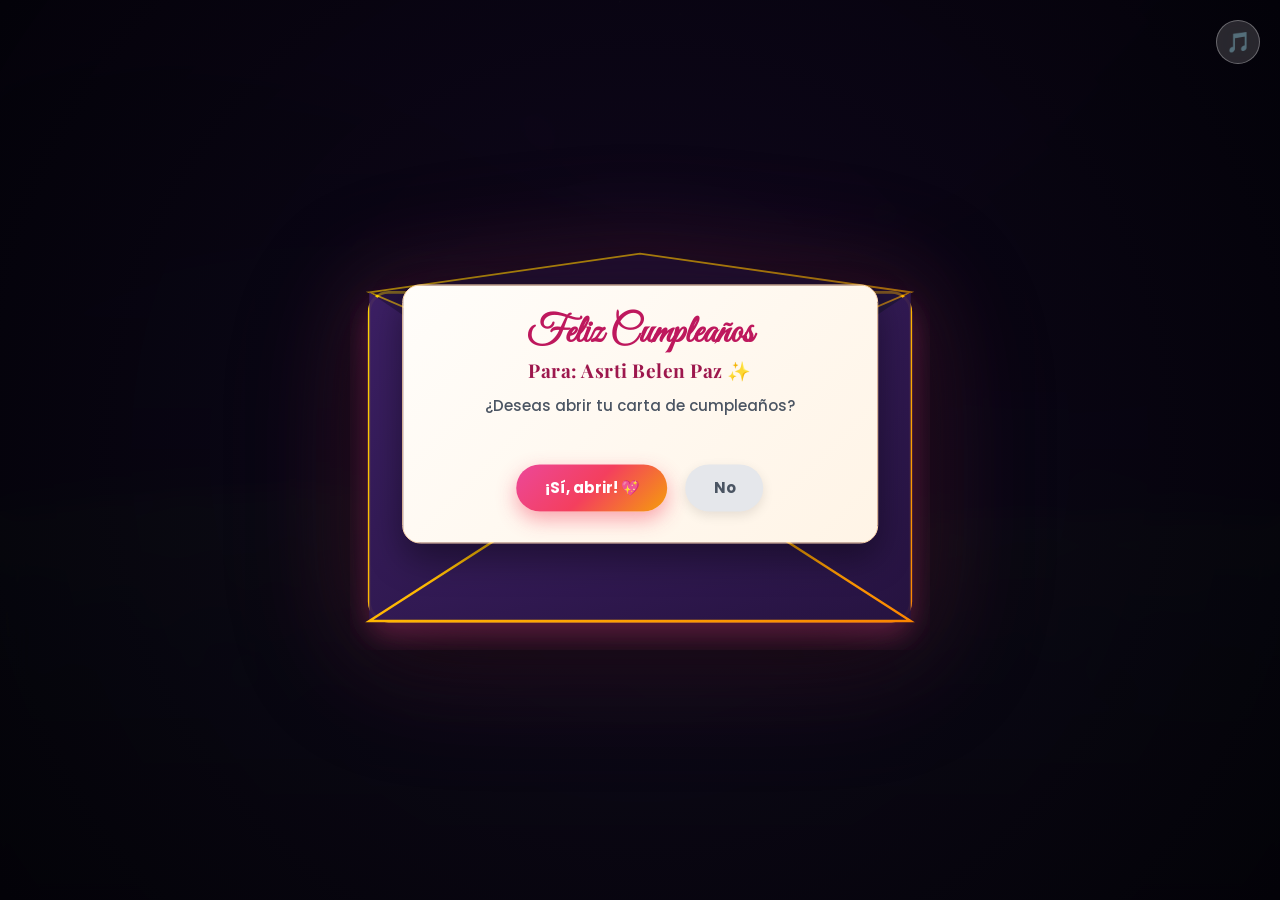
==== commit c50fc37d: "Dejar unicamente el boton hacia el login de preguntas (pregunta.html)" ====
--- a/index.html
+++ b/index.html
@@ -600,9 +600,6 @@
       Que cada estrella del firmamento ilumine tu camino con bendiciones, salud inquebrantable, alegría desbordante y sueños cumplidos. ¡Hoy el universo entero celebra contigo! 🎂💖
     </p>
     <div class="card-buttons-container">
-      <a href="pastel/index.html?nombre=Asrti%20Belen&apellido=Paz" class="btn-direct-cake">
-        <span>🎂 Ver directamente el Pastel de Cumpleaños</span>
-      </a>
       <a href="pregunta.html" class="btn-developer-gift">
         <span>🎁 Ver el regalo que te dejó el desarrollador ✨</span>
       </a>
